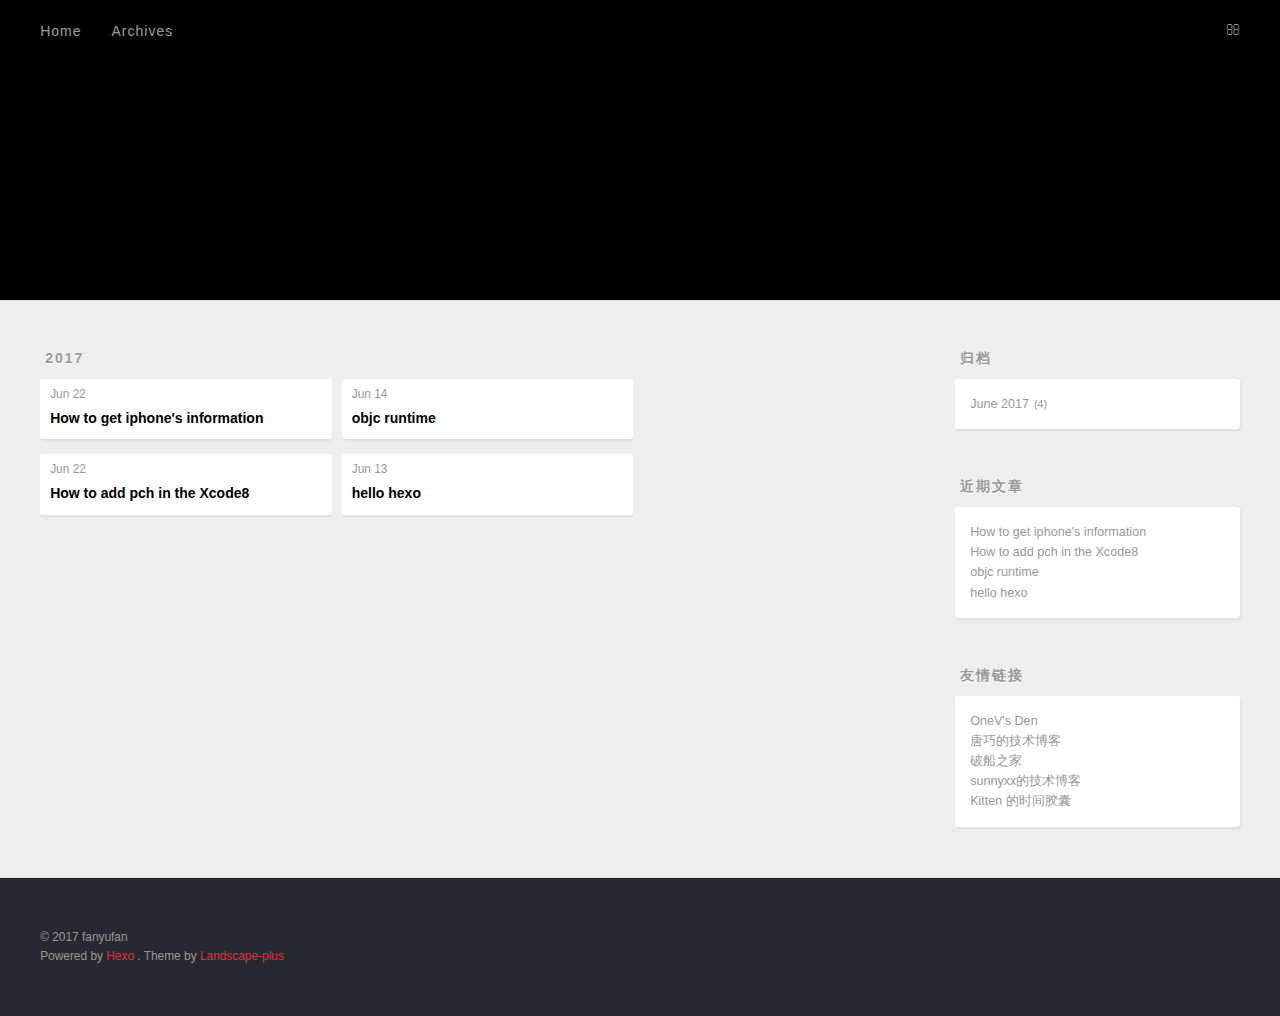
==== archives/index.html @ a4177730 "Site updated: 2017-07-05 15:27:33" ====
<!DOCTYPE html>
<html>
<head>
  <meta charset="utf-8">
  
  <title>Archives | Fan&#39;s blog</title>
  <meta name="viewport" content="width=device-width, initial-scale=1, maximum-scale=1">
  <meta property="og:type" content="website">
<meta property="og:title" content="Fan&#39;s blog">
<meta property="og:url" content="http://www.baidu.com/archives/index.html">
<meta property="og:site_name" content="Fan&#39;s blog">
<meta name="twitter:card" content="summary">
<meta name="twitter:title" content="Fan&#39;s blog">
  
    <link rel="alternative" href="/atom.xml" title="Fan&#39;s blog" type="application/atom+xml">
  
  
    <link rel="icon" href="/favicon2.jpg">
  
  <link rel="stylesheet" href="/css/style.css">
  <!--[if lt IE 9]><script src="//cdnjs.cloudflare.com/ajax/libs/html5shiv/3.7/html5shiv.min.js"></script><![endif]-->
  
</head>
<body>
<div id="container">
  <div id="wrap">
    <header id="header">
  <div id="banner"></div>
  <div id="header-outer" class="outer">
    <div id="header-title" class="inner">
      <h1 id="logo-wrap">
        <a href="/" id="logo">Fan&#39;s blog</a>
      </h1>
      
        <h2 id="subtitle-wrap">
          <a href="/" id="subtitle">Talk is cheap. Show me the code.</a>
        </h2>
      
    </div>
    <div id="header-inner" class="inner">
      <nav id="main-nav">
        <a id="main-nav-toggle" class="nav-icon"></a>
        
          <a class="main-nav-link" href="/">Home</a>
        
          <a class="main-nav-link" href="/archives">Archives</a>
        
      </nav>
      <nav id="sub-nav">
        
          <a id="nav-rss-link" class="nav-icon" href="/atom.xml" title="RSS Feed"></a>
        
        <a id="nav-search-btn" class="nav-icon" title="Search"></a>
      </nav>
      <div id="search-form-wrap">
        <form action="//www.baidu.com/baidu" method="get" accept-charset="utf-8" class="search-form">
          <input type="search" name="word" maxlength="20" class="search-form-input" placeholder="Search">
          <input type="submit" value="" class="search-form-submit">
          <input name=tn type=hidden value="bds">
          <input name=cl type=hidden value="3">
          <input name=ct type=hidden value="2097152">
          <input type="hidden" name="si" value="www.baidu.com">
        </form>
      </div>
    </div>
  </div>
</header>
    <div class="outer">
      <section id="main">
  
  
    
    
      
      
      <section class="archives-wrap">
        <div class="archive-year-wrap">
          <a href="/archives/2017" class="archive-year">2017</a>
        </div>
        <div class="archives">
    
    <article class="archive-article archive-type-post">
  <div class="archive-article-inner">
    <header class="archive-article-header">
      <a href="/2017/06/22/How-to-get-iphone-s-information/" class="archive-article-date">
  <time datetime="2017-06-22T03:17:20.000Z" itemprop="datePublished">Jun 22</time>
</a>
      
  
    <h1 itemprop="name">
      <a class="archive-article-title" href="/2017/06/22/How-to-get-iphone-s-information/">How to get iphone&#39;s information</a>
    </h1>
  

    </header>
  </div>
</article>
  
    
    
    <article class="archive-article archive-type-post">
  <div class="archive-article-inner">
    <header class="archive-article-header">
      <a href="/2017/06/22/How-to-add-pch-in-the-Xcode8/" class="archive-article-date">
  <time datetime="2017-06-22T01:52:47.000Z" itemprop="datePublished">Jun 22</time>
</a>
      
  
    <h1 itemprop="name">
      <a class="archive-article-title" href="/2017/06/22/How-to-add-pch-in-the-Xcode8/">How to add pch in the Xcode8</a>
    </h1>
  

    </header>
  </div>
</article>
  
    
    
    <article class="archive-article archive-type-post">
  <div class="archive-article-inner">
    <header class="archive-article-header">
      <a href="/2017/06/14/objc-runtime/" class="archive-article-date">
  <time datetime="2017-06-14T03:48:24.000Z" itemprop="datePublished">Jun 14</time>
</a>
      
  
    <h1 itemprop="name">
      <a class="archive-article-title" href="/2017/06/14/objc-runtime/">objc runtime</a>
    </h1>
  

    </header>
  </div>
</article>
  
    
    
    <article class="archive-article archive-type-post">
  <div class="archive-article-inner">
    <header class="archive-article-header">
      <a href="/2017/06/13/hello-hexo/" class="archive-article-date">
  <time datetime="2017-06-13T04:10:25.000Z" itemprop="datePublished">Jun 13</time>
</a>
      
  
    <h1 itemprop="name">
      <a class="archive-article-title" href="/2017/06/13/hello-hexo/">hello hexo</a>
    </h1>
  

    </header>
  </div>
</article>
  
  
    </div></section>
  

</section>
      
      <aside id="sidebar">
  
    
  
    
  
    
  
    
  <div class="widget-wrap">
    <h3 class="widget-title">归档</h3>
    <div class="widget">
      <ul class="archive-list"><li class="archive-list-item"><a class="archive-list-link" href="/archives/2017/06/">June 2017</a><span class="archive-list-count">4</span></li></ul>
    </div>
  </div>

  
    
  <div class="widget-wrap">
    <h3 class="widget-title">近期文章</h3>
    <div class="widget">
      <ul>
        
          <li>
            <a href="/2017/06/22/How-to-get-iphone-s-information/">How to get iphone&#39;s information</a>
          </li>
        
          <li>
            <a href="/2017/06/22/How-to-add-pch-in-the-Xcode8/">How to add pch in the Xcode8</a>
          </li>
        
          <li>
            <a href="/2017/06/14/objc-runtime/">objc runtime</a>
          </li>
        
          <li>
            <a href="/2017/06/13/hello-hexo/">hello hexo</a>
          </li>
        
      </ul>
    </div>
  </div>

  
    
  <div class="widget-wrap">
    <h3 class="widget-title">友情链接</h3>
    <div class="widget">
      <ul>
        
          <li>
            <a href="https://onevcat.com/" target="_blank">OneV&#39;s Den</a>
          </li>
        
          <li>
            <a href="http://blog.devtang.com/" target="_blank">唐巧的技术博客</a>
          </li>
        
          <li>
            <a href="http://beyondvincent.com/" target="_blank">破船之家</a>
          </li>
        
          <li>
            <a href="http://blog.sunnyxx.com/" target="_blank">sunnyxx的技术博客</a>
          </li>
        
          <li>
            <a href="http://kittenyang.com/" target="_blank">Kitten 的时间胶囊</a>
          </li>
        
      </ul>
    </div>
  </div>

  
</aside>
      
    </div>
    <footer id="footer">
  
  <div class="outer">
    <div id="footer-info" class="inner">
      &copy; 2017 fanyufan<br>
      Powered by <a href="//hexo.io/" target="_blank">Hexo</a>
      .
      Theme by <a href="https://github.com/xiangming/landscape-plus" target="_blank">Landscape-plus</a>
    </div>
  </div>
</footer>
  </div>
  <nav id="mobile-nav">
  
    <a href="/" class="mobile-nav-link">Home</a>
  
    <a href="/archives" class="mobile-nav-link">Archives</a>
  
</nav>
  <!-- totop start -->
<div id="totop">
<a title="返回顶部"><img src="/img/scrollup.png"/></a>
</div>

<!-- totop end -->

<!-- 多说公共js代码 start -->
<script type="text/javascript">
var duoshuoQuery = {short_name:"reqianduan"};
  (function() {
    var ds = document.createElement('script');
    ds.type = 'text/javascript';ds.async = true;
    ds.src = (document.location.protocol == 'https:' ? 'https:' : 'http:') + '//static.duoshuo.com/embed.js';
    ds.charset = 'UTF-8';
    (document.getElementsByTagName('head')[0]
     || document.getElementsByTagName('body')[0]).appendChild(ds);
  })();
  </script>
<!-- 多说公共js代码 end -->


<!-- 百度分享 start -->

<!-- 百度分享 end -->

<script src="//cdnjs.cloudflare.com/ajax/libs/jquery/1.11.1/jquery.min.js"></script>




<script src="/js/script.js"></script>

</div>
</body>
</html>
---- css/style.css ----
body {
  zoom: 1;
  width: 100%;
}
body:before,
body:after {
  content: "";
  display: table;
}
body:after {
  clear: both;
}
html,
body,
div,
span,
applet,
object,
iframe,
h1,
h2,
h3,
h4,
h5,
h6,
p,
blockquote,
pre,
a,
abbr,
acronym,
address,
big,
cite,
code,
del,
dfn,
em,
img,
ins,
kbd,
q,
s,
samp,
small,
strike,
strong,
sub,
sup,
tt,
var,
dl,
dt,
dd,
ol,
ul,
li,
fieldset,
form,
label,
legend,
table,
caption,
tbody,
tfoot,
thead,
tr,
th,
td {
  margin: 0;
  padding: 0;
  border: 0;
  outline: 0;
  font-weight: inherit;
  font-style: inherit;
  font-family: inherit;
  font-size: 100%;
  vertical-align: baseline;
}
body {
  line-height: 1;
  color: #000;
  background: #fff;
}
ol,
ul {
  list-style: none;
}
table {
  border-collapse: separate;
  border-spacing: 0;
  vertical-align: middle;
}
caption,
th,
td {
  text-align: left;
  font-weight: normal;
  vertical-align: middle;
}
a img {
  border: none;
}
input,
button {
  margin: 0;
  padding: 0;
}
input::-moz-focus-inner,
button::-moz-focus-inner {
  border: 0;
  padding: 0;
}
@font-face {
  font-family: FontAwesome;
  font-style: normal;
  font-weight: normal;
  src: url("fonts/fontawesome-webfont.eot?v=#4.0.3");
  src: url("fonts/fontawesome-webfont.eot?#iefix&v=#4.0.3") format("embedded-opentype"), url("fonts/fontawesome-webfont.woff?v=#4.0.3") format("woff"), url("fonts/fontawesome-webfont.ttf?v=#4.0.3") format("truetype"), url("fonts/fontawesome-webfont.svg#fontawesomeregular?v=#4.0.3") format("svg");
}
html,
body,
#container {
  height: 100%;
}
body {
  background: #eee;
  font: 14px/1.6em "Microsoft Yahei", "Helvetica Neue", Helvetica, Arial, sans-serif;
  -webkit-text-size-adjust: 100%;
}
.outer {
  zoom: 1;
  max-width: 1220px;
  margin: 0 auto;
  padding: 0 10px;
}
.outer:before,
.outer:after {
  content: "";
  display: table;
}
.outer:after {
  clear: both;
}
.inner {
  display: inline;
  float: left;
  width: 98.33333333333333%;
  margin: 0 0.833333333333333%;
}
.left,
.alignleft {
  float: left;
}
.right,
.alignright {
  float: right;
}
.clear {
  clear: both;
}
#container {
  position: relative;
}
.mobile-nav-on {
  overflow: hidden;
}
#wrap {
  height: 100%;
  width: 100%;
  position: absolute;
  top: 0;
  left: 0;
  -webkit-transition: 0.2s ease-out;
  -moz-transition: 0.2s ease-out;
  -o-transition: 0.2s ease-out;
  -ms-transition: 0.2s ease-out;
  transition: 0.2s ease-out;
  z-index: 1;
  background: #eee;
}
.mobile-nav-on #wrap {
  left: 280px;
}
@media screen and (min-width: 768px) {
  #main {
    display: inline;
    float: left;
    width: 73.33333333333333%;
    margin: 0 0.833333333333333%;
  }
}
.article-date,
.article-category-link,
.archive-year,
.widget-title {
  text-decoration: none;
  text-transform: uppercase;
  letter-spacing: 2px;
  color: #999;
  margin-bottom: 1em;
  margin-left: 5px;
  line-height: 1em;
  text-shadow: 0 1px #fff;
  font-weight: bold;
}
.article-inner,
.archive-article-inner {
  background: #fff;
  -webkit-box-shadow: 1px 2px 3px #ddd;
  box-shadow: 1px 2px 3px #ddd;
  border-radius: 3px;
}
.article-entry h1,
.widget h1,
.article-entry h2,
.widget h2,
.article-entry h3,
.widget h3,
.article-entry h4,
.widget h4,
.article-entry h5,
.widget h5,
.article-entry h6,
.widget h6 {
  font-weight: bold;
  color: #000;
  font-family: "Droid Serif", Georgia, Serif;
}
.article-entry h1 a,
.widget h1 a,
.article-entry h2 a,
.widget h2 a,
.article-entry h3 a,
.widget h3 a,
.article-entry h4 a,
.widget h4 a,
.article-entry h5 a,
.widget h5 a,
.article-entry h6 a,
.widget h6 a {
  color: #000;
  text-decoration: none;
}
.article-entry h1 a:hover,
.widget h1 a:hover,
.article-entry h2 a:hover,
.widget h2 a:hover,
.article-entry h3 a:hover,
.widget h3 a:hover,
.article-entry h4 a:hover,
.widget h4 a:hover,
.article-entry h5 a:hover,
.widget h5 a:hover,
.article-entry h6 a:hover,
.widget h6 a:hover {
  color: #e32d40;
}
.article-entry h2,
.widget h2,
.article-entry h3,
.widget h3,
.article-entry h4,
.widget h4,
.article-entry h5,
.widget h5,
.article-entry h6,
.widget h6 {
  font-weight: 600;
  margin-bottom: 10px;
}
.article-entry h1,
.widget h1 {
  font-size: 2em;
}
.article-entry h2,
.widget h2 {
  font-size: 1.5em;
}
.article-entry h3,
.widget h3 {
  font-size: 1.3em;
}
.article-entry h4,
.widget h4 {
  font-size: 1.2em;
}
.article-entry h5,
.widget h5 {
  font-size: 1em;
}
.article-entry h6,
.widget h6 {
  font-size: 1em;
  color: #999;
}
.article-entry hr,
.widget hr {
  border: 1px dashed #ddd;
}
.article-entry strong,
.widget strong {
  font-weight: bold;
}
.article-entry em,
.widget em,
.article-entry cite,
.widget cite {
  font-style: italic;
}
.article-entry sup,
.widget sup,
.article-entry sub,
.widget sub {
  font-size: 0.75em;
  line-height: 0;
  position: relative;
  vertical-align: baseline;
}
.article-entry sup,
.widget sup {
  top: -0.5em;
}
.article-entry sub,
.widget sub {
  bottom: -0.2em;
}
.article-entry small,
.widget small {
  font-size: 0.85em;
}
.article-entry acronym,
.widget acronym,
.article-entry abbr,
.widget abbr {
  border-bottom: 1px dotted;
}
.article-entry ul,
.widget ul,
.article-entry ol,
.widget ol,
.article-entry dl,
.widget dl {
  margin: 0 20px;
  line-height: 1.6em;
}
.article-entry ul ul,
.widget ul ul,
.article-entry ol ul,
.widget ol ul,
.article-entry ul ol,
.widget ul ol,
.article-entry ol ol,
.widget ol ol {
  margin-top: 0;
  margin-bottom: 0;
}
.article-entry ul,
.widget ul {
  list-style: disc;
}
.article-entry ol,
.widget ol {
  list-style: decimal;
}
.article-entry dt,
.widget dt {
  font-weight: bold;
}
#header {
  height: 300px;
  position: relative;
  border-bottom: 1px solid #ddd;
}
#header:before,
#header:after {
  content: "";
  position: absolute;
  left: 0;
  right: 0;
  height: 40px;
}
#header:before {
  top: 0;
  background: -webkit-linear-gradient(rgba(0,0,0,0.2), transparent);
  background: -moz-linear-gradient(rgba(0,0,0,0.2), transparent);
  background: -o-linear-gradient(rgba(0,0,0,0.2), transparent);
  background: -ms-linear-gradient(rgba(0,0,0,0.2), transparent);
  background: linear-gradient(rgba(0,0,0,0.2), transparent);
}
#header:after {
  bottom: 0;
  background: -webkit-linear-gradient(transparent, rgba(0,0,0,0.2));
  background: -moz-linear-gradient(transparent, rgba(0,0,0,0.2));
  background: -o-linear-gradient(transparent, rgba(0,0,0,0.2));
  background: -ms-linear-gradient(transparent, rgba(0,0,0,0.2));
  background: linear-gradient(transparent, rgba(0,0,0,0.2));
}
#header-outer {
  height: 100%;
  position: relative;
}
#header-inner {
  position: relative;
  overflow: hidden;
}
#banner {
  position: absolute;
  top: 0;
  left: 0;
  width: 100%;
  height: 100%;
  background: url("images/banner.jpg") center #000;
  -webkit-background-size: cover;
  -moz-background-size: cover;
  background-size: cover;
  z-index: -1;
}
#header-title {
  text-align: center;
  height: 40px;
  position: absolute;
  top: 50%;
  left: 0;
  margin-top: -20px;
}
#logo,
#subtitle {
  text-decoration: none;
  color: #fff;
  font-weight: 300;
  text-shadow: 0 1px 4px rgba(0,0,0,0.3);
  display: none;
}
#logo {
  font-size: 40px;
  line-height: 40px;
  letter-spacing: 2px;
  background: #e32d40;
  padding: 5px 10px;
  border-radius: 5px;
}
#subtitle {
  font-size: 16px;
  line-height: 16px;
  letter-spacing: 1px;
  color: #687e91;
}
#subtitle-wrap {
  margin-top: 16px;
}
#main-nav {
  float: left;
  margin-left: -15px;
}
.nav-icon,
.main-nav-link {
  float: left;
  color: #fff;
  opacity: 0.6;
  -ms-filter: "progid:DXImageTransform.Microsoft.Alpha(Opacity=60)";
  filter: alpha(opacity=60);
  text-decoration: none;
  text-shadow: 0 1px rgba(0,0,0,0.2);
  -webkit-transition: opacity 0.2s;
  -moz-transition: opacity 0.2s;
  -o-transition: opacity 0.2s;
  -ms-transition: opacity 0.2s;
  transition: opacity 0.2s;
  display: block;
  padding: 20px 15px;
}
.nav-icon:hover,
.main-nav-link:hover {
  opacity: 1;
  -ms-filter: none;
  filter: none;
}
.nav-icon {
  font-family: FontAwesome;
  text-align: center;
  font-size: 14px;
  width: 14px;
  height: 14px;
  padding: 20px 15px;
  position: relative;
  cursor: pointer;
}
.main-nav-link {
  font-weight: 300;
  letter-spacing: 1px;
}
@media screen and (max-width: 479px) {
  .main-nav-link {
    display: none;
  }
}
#main-nav-toggle {
  display: none;
}
#main-nav-toggle:before {
  content: "\f0c9";
}
@media screen and (max-width: 479px) {
  #main-nav-toggle {
    display: block;
  }
}
#sub-nav {
  float: right;
  margin-right: -15px;
}
#nav-rss-link:before {
  content: "\f09e";
}
#nav-search-btn:before {
  content: "\f002";
}
#search-form-wrap {
  position: absolute;
  top: 15px;
  width: 150px;
  height: 30px;
  right: -150px;
  opacity: 0;
  -ms-filter: "progid:DXImageTransform.Microsoft.Alpha(Opacity=0)";
  filter: alpha(opacity=0);
  -webkit-transition: 0.2s ease-out;
  -moz-transition: 0.2s ease-out;
  -o-transition: 0.2s ease-out;
  -ms-transition: 0.2s ease-out;
  transition: 0.2s ease-out;
}
#search-form-wrap.on {
  opacity: 1;
  -ms-filter: none;
  filter: none;
  right: 0;
}
@media screen and (max-width: 479px) {
  #search-form-wrap {
    width: 100%;
    right: -100%;
  }
}
.search-form {
  position: absolute;
  top: 0;
  left: 0;
  right: 0;
  background: #fff;
  padding: 5px 15px;
  border-radius: 15px;
  -webkit-box-shadow: 0 0 10px rgba(0,0,0,0.3);
  box-shadow: 0 0 10px rgba(0,0,0,0.3);
}
.search-form-input {
  border: none;
  background: none;
  color: #000;
  width: 100%;
  font: 13px "Microsoft Yahei", "Helvetica Neue", Helvetica, Arial, sans-serif;
  outline: none;
}
.search-form-input::-webkit-search-results-decoration,
.search-form-input::-webkit-search-cancel-button {
  -webkit-appearance: none;
}
.search-form-submit {
  position: absolute;
  top: 50%;
  right: 10px;
  margin-top: -7px;
  font: 13px FontAwesome;
  border: none;
  background: none;
  color: #bbb;
  cursor: pointer;
}
.search-form-submit:hover,
.search-form-submit:focus {
  color: #777;
}
.article {
  margin: 50px 0;
}
.article-inner {
  overflow: hidden;
}
.article-meta {
  zoom: 1;
}
.article-meta:before,
.article-meta:after {
  content: "";
  display: table;
}
.article-meta:after {
  clear: both;
}
.article-date {
  float: left;
}
.article-category {
  float: left;
  line-height: 1em;
  color: #ccc;
  text-shadow: 0 1px #fff;
  margin-left: 8px;
}
.article-category:before {
  content: "\2022";
}
.article-category-link {
  margin: 0 12px 1em;
}
.article-header {
  padding: 20px 20px 0;
}
.article-title {
  text-decoration: none;
  font-size: 2em;
  font-weight: bold;
  color: #000;
  line-height: 1.1em;
  -webkit-transition: color 0.2s;
  -moz-transition: color 0.2s;
  -o-transition: color 0.2s;
  -ms-transition: color 0.2s;
  transition: color 0.2s;
}
a.article-title:hover {
  color: #e32d40;
}
.article-entry {
  zoom: 1;
  color: #000;
  padding: 0 20px;
}
.article-entry:before,
.article-entry:after {
  content: "";
  display: table;
}
.article-entry:after {
  clear: both;
}
.article-entry p,
.article-entry table {
  line-height: 1.6em;
  margin: 1.6em 0;
}
.article-entry h1,
.article-entry h2,
.article-entry h3,
.article-entry h4,
.article-entry h5,
.article-entry h6 {
  font-weight: bold;
}
.article-entry h1,
.article-entry h2,
.article-entry h3,
.article-entry h4,
.article-entry h5,
.article-entry h6 {
  line-height: 1.1em;
  margin: 1.1em 0;
}
.article-entry a {
  color: #e32d40;
  text-decoration: none;
}
.article-entry a:hover {
  text-decoration: underline;
}
.article-entry ul,
.article-entry ol,
.article-entry dl {
  margin-top: 1.6em;
  margin-bottom: 1.6em;
}
.article-entry img,
.article-entry video {
  max-width: 100%;
  height: auto;
  display: block;
  margin: auto;
}
.article-entry iframe {
  border: none;
}
.article-entry table {
  width: 100%;
  border-collapse: collapse;
  border-spacing: 0;
}
.article-entry th {
  font-weight: bold;
  border-bottom: 3px solid #ddd;
  padding-bottom: 0.5em;
}
.article-entry td {
  border-bottom: 1px solid #ddd;
  padding: 10px 0;
}
.article-entry blockquote {
  font-family: "Droid Serif", Georgia, Serif;
  margin: 1.6em 0;
  padding: 0 0.8em;
  border-left: 4px solid #ddd;
  color: #777;
}
.article-entry blockquote footer {
  font-size: 14px;
  margin: 1.6em 0;
  font-family: "Microsoft Yahei", "Helvetica Neue", Helvetica, Arial, sans-serif;
}
.article-entry blockquote footer cite:before {
  content: "—";
  padding: 0 0.5em;
}
.article-entry .pullquote {
  text-align: left;
  width: 45%;
  margin: 0;
}
.article-entry .pullquote.left {
  margin-left: 0.5em;
  margin-right: 1em;
}
.article-entry .pullquote.right {
  margin-right: 0.5em;
  margin-left: 1em;
}
.article-entry .caption {
  color: #999;
  display: block;
  font-size: 0.9em;
  margin-top: 0.5em;
  position: relative;
  text-align: center;
}
.article-entry .video-container {
  position: relative;
  padding-top: 56.25%;
  height: 0;
  overflow: hidden;
}
.article-entry .video-container iframe,
.article-entry .video-container object,
.article-entry .video-container embed {
  position: absolute;
  top: 0;
  left: 0;
  width: 100%;
  height: 100%;
  margin-top: 0;
}
.article-more-link a {
  display: inline-block;
  line-height: 1em;
  padding: 6px 15px;
  border-radius: 15px;
  background: #eee;
  color: #999;
  text-shadow: 0 1px #fff;
  text-decoration: none;
}
.article-more-link a:hover {
  background: #e32d40;
  color: #fff;
  text-decoration: none;
  text-shadow: 0 1px #c01a2b;
}
.article-footer {
  zoom: 1;
  font-size: 0.85em;
  line-height: 1.6em;
  border-top: 2px solid #ddd;
  padding-top: 1.6em;
  margin: 0 20px 20px;
}
.article-footer:before,
.article-footer:after {
  content: "";
  display: table;
}
.article-footer:after {
  clear: both;
}
.article-footer a {
  color: #999;
  text-decoration: none;
}
.article-footer a:hover {
  color: #000;
}
.article-tag-list-item {
  float: left;
  margin-right: 10px;
}
.article-tag-list-link:before {
  content: "#";
}
.article-comment-link {
  float: right;
}
.article-comment-link:before {
  content: "\f075";
  font-family: FontAwesome;
  padding-right: 8px;
}
.article-share-link {
  cursor: pointer;
  float: right;
  margin-left: 20px;
}
.article-share-link:before {
  content: "\f064";
  font-family: FontAwesome;
  padding-right: 6px;
}
#article-nav {
  zoom: 1;
  position: relative;
}
#article-nav:before,
#article-nav:after {
  content: "";
  display: table;
}
#article-nav:after {
  clear: both;
}
@media screen and (min-width: 768px) {
  #article-nav {
    margin: 50px 0;
  }
  #article-nav:before {
    width: 8px;
    height: 8px;
    position: absolute;
    top: 50%;
    left: 50%;
    margin-top: -4px;
    margin-left: -4px;
    content: "";
    border-radius: 50%;
    background: #ddd;
    -webkit-box-shadow: 0 1px 2px #fff;
    box-shadow: 0 1px 2px #fff;
  }
}
.article-nav-link-wrap {
  text-decoration: none;
  text-shadow: 0 1px #fff;
  color: #999;
  -webkit-box-sizing: border-box;
  -moz-box-sizing: border-box;
  box-sizing: border-box;
  margin-top: 50px;
  text-align: center;
  display: block;
}
.article-nav-link-wrap:hover {
  color: #000;
}
@media screen and (min-width: 768px) {
  .article-nav-link-wrap {
    width: 50%;
    margin-top: 0;
  }
}
@media screen and (min-width: 768px) {
  #article-nav-newer {
    float: left;
    text-align: right;
    padding-right: 20px;
  }
}
@media screen and (min-width: 768px) {
  #article-nav-older {
    float: right;
    text-align: left;
    padding-left: 20px;
  }
}
.article-nav-caption {
  text-transform: uppercase;
  letter-spacing: 2px;
  color: #ddd;
  line-height: 1em;
  font-weight: bold;
}
#article-nav-newer .article-nav-caption {
  margin-right: -2px;
}
.article-nav-title {
  font-size: 0.85em;
  line-height: 1.6em;
  margin-top: 0.5em;
}
.article-share-box {
  position: absolute;
  display: none;
  background: #fff;
  -webkit-box-shadow: 1px 2px 10px rgba(0,0,0,0.2);
  box-shadow: 1px 2px 10px rgba(0,0,0,0.2);
  border-radius: 3px;
  margin-left: -145px;
  overflow: hidden;
  z-index: 1;
}
.article-share-box.on {
  display: block;
}
.article-share-input {
  width: 100%;
  background: none;
  -webkit-box-sizing: border-box;
  -moz-box-sizing: border-box;
  box-sizing: border-box;
  font: 14px "Microsoft Yahei", "Helvetica Neue", Helvetica, Arial, sans-serif;
  padding: 0 15px;
  color: #000;
  outline: none;
  border: 1px solid #ddd;
  border-radius: 3px 3px 0 0;
  height: 36px;
  line-height: 36px;
}
.article-share-links {
  zoom: 1;
  background: #eee;
}
.article-share-links:before,
.article-share-links:after {
  content: "";
  display: table;
}
.article-share-links:after {
  clear: both;
}
.article-share-weibo,
.article-share-weixin,
.article-share-qq,
.article-share-renren,
.article-share-more,
.article-share-twitter,
.article-share-facebook,
.article-share-pinterest,
.article-share-google {
  width: 50px;
  height: 50px;
  display: block;
  float: left;
  position: relative;
  color: #999;
  text-shadow: 0 1px #fff;
  cursor: pointer;
}
.article-share-weibo:before,
.article-share-weixin:before,
.article-share-qq:before,
.article-share-renren:before,
.article-share-more:before,
.article-share-twitter:before,
.article-share-facebook:before,
.article-share-pinterest:before,
.article-share-google:before {
  font-size: 20px;
  font-family: FontAwesome;
  width: 20px;
  height: 20px;
  position: absolute;
  top: 50%;
  left: 50%;
  margin-top: -10px;
  margin-left: -10px;
  text-align: center;
}
.article-share-weibo:hover,
.article-share-weixin:hover,
.article-share-qq:hover,
.article-share-renren:hover,
.article-share-more:hover,
.article-share-twitter:hover,
.article-share-facebook:hover,
.article-share-pinterest:hover,
.article-share-google:hover {
  color: #fff;
}
.article-share-weibo:before {
  content: "\f18a";
}
.article-share-weibo:hover {
  background: #d44137;
  text-shadow: 0 1px #b02f26;
}
.article-share-weixin:before {
  content: "\f1d7";
}
.article-share-weixin:hover {
  background: #38ad5a;
  text-shadow: 0 1px #2d8a48;
}
.article-share-qq:before {
  content: "\f1d6";
}
.article-share-qq:hover {
  background: #39b2e2;
  text-shadow: 0 1px #1d96c5;
}
.article-share-renren:before {
  content: "\f18b";
}
.article-share-renren:hover {
  background: #105ba3;
  text-shadow: 0 1px #0d4982;
}
.article-share-more:before {
  content: "\f067";
}
.article-share-more:hover {
  background: #333;
  text-shadow: 0 1px #292929;
}
.article-share-twitter:before {
  content: "\f099";
}
.article-share-twitter:hover {
  background: #00aced;
  text-shadow: 0 1px #008abe;
}
.article-share-facebook:before {
  content: "\f09a";
}
.article-share-facebook:hover {
  background: #3b5998;
  text-shadow: 0 1px #2f477a;
}
.article-share-pinterest:before {
  content: "\f0d2";
}
.article-share-pinterest:hover {
  background: #cb2027;
  text-shadow: 0 1px #a21a1f;
}
.article-share-google:before {
  content: "\f0d5";
}
.article-share-google:hover {
  background: #dd4b39;
  text-shadow: 0 1px #be3221;
}
.article-gallery {
  background: #000;
  position: relative;
}
.article-gallery-photos {
  position: relative;
  overflow: hidden;
}
.article-gallery-img {
  display: none;
  max-width: 100%;
}
.article-gallery-img:first-child {
  display: block;
}
.article-gallery-img.loaded {
  position: absolute;
  display: block;
}
.article-gallery-img img {
  display: block;
  max-width: 100%;
  margin: 0 auto;
}
#comments {
  background: #fff;
  -webkit-box-shadow: 1px 2px 3px #ddd;
  box-shadow: 1px 2px 3px #ddd;
  padding: 20px;
  border: 1px solid #ddd;
  border-radius: 3px;
  margin: 50px 0;
}
#comments a {
  color: #e32d40;
}
.archives-wrap {
  margin: 50px 0;
}
.archives {
  zoom: 1;
}
.archives:before,
.archives:after {
  content: "";
  display: table;
}
.archives:after {
  clear: both;
}
.archive-year-wrap {
  margin-bottom: 1em;
  line-height: 1em;
}
.archives {
  -webkit-column-gap: 10px;
  -moz-column-gap: 10px;
  column-gap: 10px;
}
@media screen and (min-width: 480px) and (max-width: 767px) {
  .archives {
    -webkit-column-count: 2;
    -moz-column-count: 2;
    column-count: 2;
  }
}
@media screen and (min-width: 768px) {
  .archives {
    -webkit-column-count: 3;
    -moz-column-count: 3;
    column-count: 3;
  }
}
.archive-article {
  -webkit-column-break-inside: avoid;
  page-break-inside: avoid;
  overflow: hidden;
  break-inside: avoid-column;
}
.archive-article-inner {
  padding: 10px;
  margin-bottom: 15px;
}
.archive-article-title {
  text-decoration: none;
  font-weight: bold;
  color: #000;
  -webkit-transition: color 0.2s;
  -moz-transition: color 0.2s;
  -o-transition: color 0.2s;
  -ms-transition: color 0.2s;
  transition: color 0.2s;
  line-height: 1.6em;
}
.archive-article-title:hover {
  color: #e32d40;
}
.archive-article-footer {
  margin-top: 1em;
}
.archive-article-date {
  color: #999;
  text-decoration: none;
  font-size: 0.85em;
  line-height: 1em;
  margin-bottom: 0.5em;
  display: block;
}
#page-nav {
  zoom: 1;
  margin: 50px auto;
  background: #fff;
  -webkit-box-shadow: 1px 2px 3px #ddd;
  box-shadow: 1px 2px 3px #ddd;
  border: 1px solid #ddd;
  border-radius: 3px;
  text-align: center;
  color: #999;
  overflow: hidden;
}
#page-nav:before,
#page-nav:after {
  content: "";
  display: table;
}
#page-nav:after {
  clear: both;
}
#page-nav a,
#page-nav span {
  padding: 10px 20px;
  line-height: 1;
  height: 2ex;
}
#page-nav a {
  color: #999;
  text-decoration: none;
}
#page-nav a:hover {
  background: #999;
  color: #fff;
}
#page-nav .prev {
  float: left;
}
#page-nav .next {
  float: right;
}
#page-nav .page-number {
  display: inline-block;
}
@media screen and (max-width: 479px) {
  #page-nav .page-number {
    display: none;
  }
}
#page-nav .current {
  color: #000;
  font-weight: bold;
}
#page-nav .space {
  color: #ddd;
}
#footer {
  background: #262a30;
  padding: 50px 0;
  border-top: 1px solid #ddd;
  color: #999;
}
#footer a {
  color: #e32d40;
  text-decoration: none;
}
#footer a:hover {
  text-decoration: underline;
}
#footer-info {
  line-height: 1.6em;
  font-size: 0.85em;
}
.article-entry pre,
.article-entry .highlight {
  background: #272822;
  margin: 0 -20px;
  padding: 15px 20px;
  border-style: solid;
  border-color: #ddd;
  border-width: 1px 0;
  overflow: auto;
  color: #f8f8f2;
  line-height: 22.400000000000002px;
}
.article-entry .highlight .gutter pre,
.article-entry .gist .gist-file .gist-data .line-numbers {
  color: #666;
  font-size: 0.85em;
}
.article-entry pre,
.article-entry code {
  font-family: "Source Code Pro", Consolas, Monaco, Menlo, Consolas, monospace;
}
.article-entry code {
  background: #f0f0f0;
  text-shadow: 0 1px #fff;
  font-size: 0.85em;
  padding: 0 0.3em;
  border: 1px solid #dcdcdc;
  border-radius: 3px;
}
.article-entry pre code {
  background: none;
  text-shadow: none;
  padding: 0;
  border: none;
}
.article-entry .highlight pre {
  border: none;
  margin: 0;
  padding: 0;
}
.article-entry .highlight table {
  margin: 0;
  width: auto;
}
.article-entry .highlight td {
  border: none;
  padding: 0;
}
.article-entry .highlight figcaption {
  zoom: 1;
  font-size: 0.85em;
  color: #75715e;
  line-height: 1em;
  margin-bottom: 1em;
}
.article-entry .highlight figcaption:before,
.article-entry .highlight figcaption:after {
  content: "";
  display: table;
}
.article-entry .highlight figcaption:after {
  clear: both;
}
.article-entry .highlight figcaption a {
  float: right;
}
.article-entry .highlight .gutter pre {
  text-align: right;
  padding-right: 20px;
}
.article-entry .highlight .line {
  height: 22.400000000000002px;
}
.article-entry .gist {
  margin: 0 -20px;
  border-style: solid;
  border-color: #ddd;
  border-width: 1px 0;
  background: #272822;
  padding: 15px 20px 15px 0;
}
.article-entry .gist .gist-file {
  border: none;
  font-family: "Source Code Pro", Consolas, Monaco, Menlo, Consolas, monospace;
  margin: 0;
}
.article-entry .gist .gist-file .gist-data {
  background: none;
  border: none;
}
.article-entry .gist .gist-file .gist-data .line-numbers {
  background: none;
  border: none;
  padding: 0 20px 0 0;
}
.article-entry .gist .gist-file .gist-data .line-data {
  padding: 0 !important;
}
.article-entry .gist .gist-file .highlight {
  margin: 0;
  padding: 0;
  border: none;
}
.article-entry .gist .gist-file .gist-meta {
  background: #272822;
  color: #75715e;
  font: 0.85em "Microsoft Yahei", "Helvetica Neue", Helvetica, Arial, sans-serif;
  text-shadow: 0 0;
  padding: 0;
  margin-top: 1em;
  margin-left: 20px;
}
.article-entry .gist .gist-file .gist-meta a {
  color: #e32d40;
  font-weight: normal;
}
.article-entry .gist .gist-file .gist-meta a:hover {
  text-decoration: underline;
}
pre .comment,
pre .preprocessor {
  color: #75715e;
}
pre .tag {
  color: #f8f8f2;
}
pre .title,
pre .variable,
pre .regexp,
pre .ruby .constant,
pre .xml .tag .title,
pre .xml .pi,
pre .xml .doctype,
pre .html .doctype,
pre .css .id,
pre .css .class,
pre .css .pseudo {
  color: #f92672;
}
pre .number,
pre .built_in,
pre .literal,
pre .constant {
  color: #ae81ff;
}
pre .params {
  color: #fd971f;
}
pre .class,
pre .ruby .class .title,
pre .css .rules .attribute,
pre .attribute {
  color: #a6e22e;
}
pre .string,
pre .value,
pre .inheritance,
pre .header,
pre .ruby .symbol,
pre .xml .cdata {
  color: #e6db74;
}
pre .css .hexcolor {
  color: #a1efe4;
}
pre .function,
pre .python .decorator,
pre .python .title,
pre .ruby .function .title,
pre .ruby .title .keyword,
pre .perl .sub,
pre .javascript .title,
pre .coffeescript .title {
  color: #66d9ef;
}
pre .keyword,
pre .javascript .function {
  color: #66d9ef;
}
@media screen and (max-width: 479px) {
  #mobile-nav {
    position: absolute;
    top: 0;
    left: 0;
    width: 280px;
    height: 100%;
    background: #191919;
    border-right: 1px solid #fff;
  }
}
@media screen and (max-width: 479px) {
  .mobile-nav-link {
    display: block;
    color: #999;
    text-decoration: none;
    padding: 15px 20px;
    font-weight: bold;
  }
  .mobile-nav-link:hover {
    color: #fff;
  }
}
#totop {
  position: fixed;
  display: none;
  z-index: 9999;
  bottom: 5em;
  right: 1em;
  cursor: pointer;
}
@media tabletmax {
  #totop {
    display: none !important;
  }
}
@media screen and (min-width: 768px) {
  #sidebar {
    display: inline;
    float: left;
    width: 23.333333333333332%;
    margin: 0 0.833333333333333%;
  }
}
.widget-wrap {
  margin: 50px 0;
}
.widget {
  color: #777;
  text-shadow: 0 1px #fff;
  background: #fff;
  -webkit-box-shadow: 1px 2px 3px #ddd;
  box-shadow: 1px 2px 3px #ddd;
  padding: 15px;
  border-radius: 3px;
}
.widget a {
  color: #999;
  text-decoration: none;
}
.widget a:hover {
  text-decoration: underline;
  color: #e32d40;
}
.widget ul ul,
.widget ol ul,
.widget dl ul,
.widget ul ol,
.widget ol ol,
.widget dl ol,
.widget ul dl,
.widget ol dl,
.widget dl dl {
  margin-left: 15px;
  list-style: disc;
}
.widget {
  line-height: 1.6em;
  word-wrap: break-word;
  font-size: 0.9em;
}
.widget ul,
.widget ol {
  list-style: none;
  margin: 0;
}
.widget ul ul,
.widget ol ul,
.widget ul ol,
.widget ol ol {
  margin: 0 20px;
}
.widget ul ul,
.widget ol ul {
  list-style: disc;
}
.widget ul ol,
.widget ol ol {
  list-style: decimal;
}
.category-list-count,
.tag-list-count,
.archive-list-count {
  padding-left: 5px;
  color: #999;
  font-size: 0.85em;
}
.category-list-count:before,
.tag-list-count:before,
.archive-list-count:before {
  content: "(";
}
.category-list-count:after,
.tag-list-count:after,
.archive-list-count:after {
  content: ")";
}
.tagcloud a {
  margin-right: 5px;
}
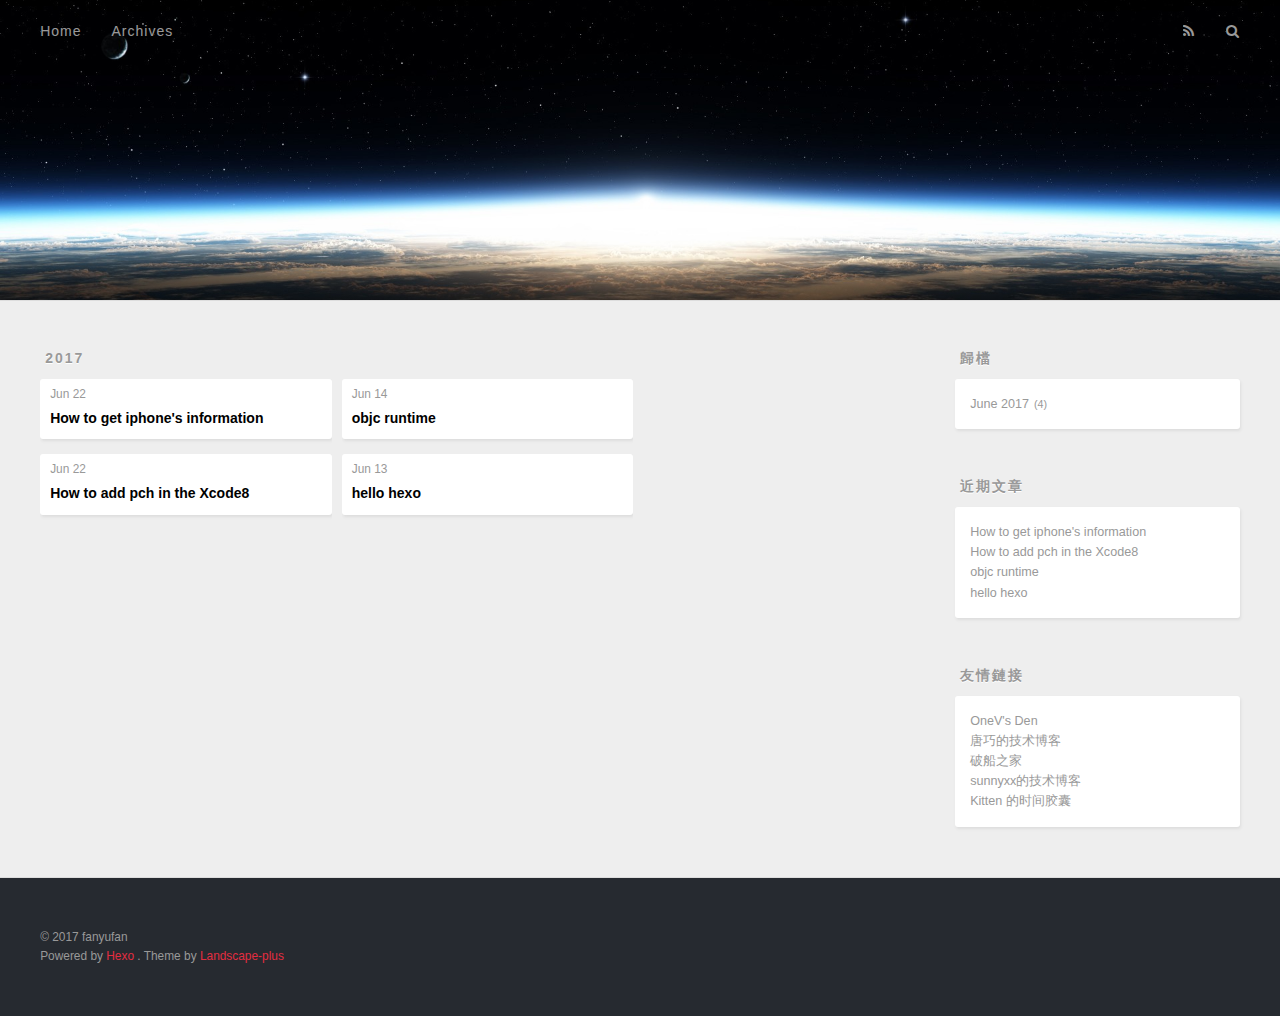
==== commit 99534da8: "Site updated: 2017-07-05 16:03:25" ====
--- a/archives/index.html
+++ b/archives/index.html
@@ -16,7 +16,7 @@
     <link rel="alternative" href="/atom.xml" title="Fan&#39;s blog" type="application/atom+xml">
   
   
-    <link rel="icon" href="/favicon2.jpg">
+    <link rel="icon" href="/favicon.jpg">
   
   <link rel="stylesheet" href="/css/style.css">
   <!--[if lt IE 9]><script src="//cdnjs.cloudflare.com/ajax/libs/html5shiv/3.7/html5shiv.min.js"></script><![endif]-->
@@ -170,7 +170,7 @@
   
     
   <div class="widget-wrap">
-    <h3 class="widget-title">归档</h3>
+    <h3 class="widget-title">歸檔</h3>
     <div class="widget">
       <ul class="archive-list"><li class="archive-list-item"><a class="archive-list-link" href="/archives/2017/06/">June 2017</a><span class="archive-list-count">4</span></li></ul>
     </div>
@@ -206,7 +206,7 @@
   
     
   <div class="widget-wrap">
-    <h3 class="widget-title">友情链接</h3>
+    <h3 class="widget-title">友情鏈接</h3>
     <div class="widget">
       <ul>
         
@@ -259,7 +259,7 @@
 </nav>
   <!-- totop start -->
 <div id="totop">
-<a title="返回顶部"><img src="/img/scrollup.png"/></a>
+<a title="返回頂部"><img src="/img/scrollup.png"/></a>
 </div>
 
 <!-- totop end -->
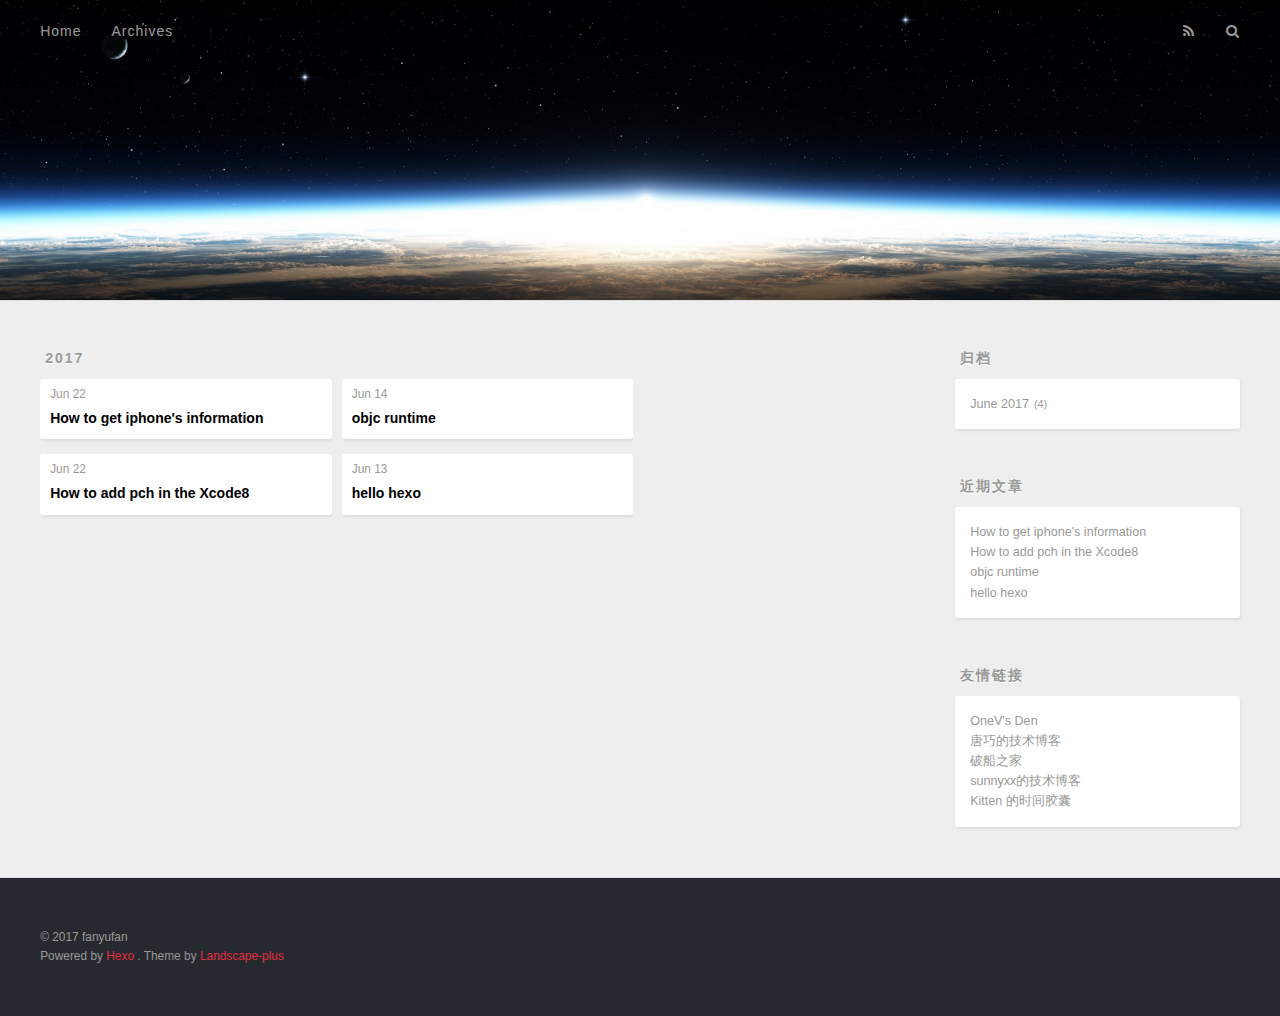
==== commit 35a15e0f: "Site updated: 2017-07-05 16:50:15" ====
--- a/archives/index.html
+++ b/archives/index.html
@@ -16,7 +16,7 @@
     <link rel="alternative" href="/atom.xml" title="Fan&#39;s blog" type="application/atom+xml">
   
   
-    <link rel="icon" href="/favicon.jpg">
+    <link rel="icon" href="/img/favicon.jpg">
   
   <link rel="stylesheet" href="/css/style.css">
   <!--[if lt IE 9]><script src="//cdnjs.cloudflare.com/ajax/libs/html5shiv/3.7/html5shiv.min.js"></script><![endif]-->
@@ -170,7 +170,7 @@
   
     
   <div class="widget-wrap">
-    <h3 class="widget-title">歸檔</h3>
+    <h3 class="widget-title">归档</h3>
     <div class="widget">
       <ul class="archive-list"><li class="archive-list-item"><a class="archive-list-link" href="/archives/2017/06/">June 2017</a><span class="archive-list-count">4</span></li></ul>
     </div>
@@ -206,7 +206,7 @@
   
     
   <div class="widget-wrap">
-    <h3 class="widget-title">友情鏈接</h3>
+    <h3 class="widget-title">友情链接</h3>
     <div class="widget">
       <ul>
         
@@ -259,7 +259,7 @@
 </nav>
   <!-- totop start -->
 <div id="totop">
-<a title="返回頂部"><img src="/img/scrollup.png"/></a>
+<a title="返回顶部"><img src="/img/scrollup.png"/></a>
 </div>
 
 <!-- totop end -->
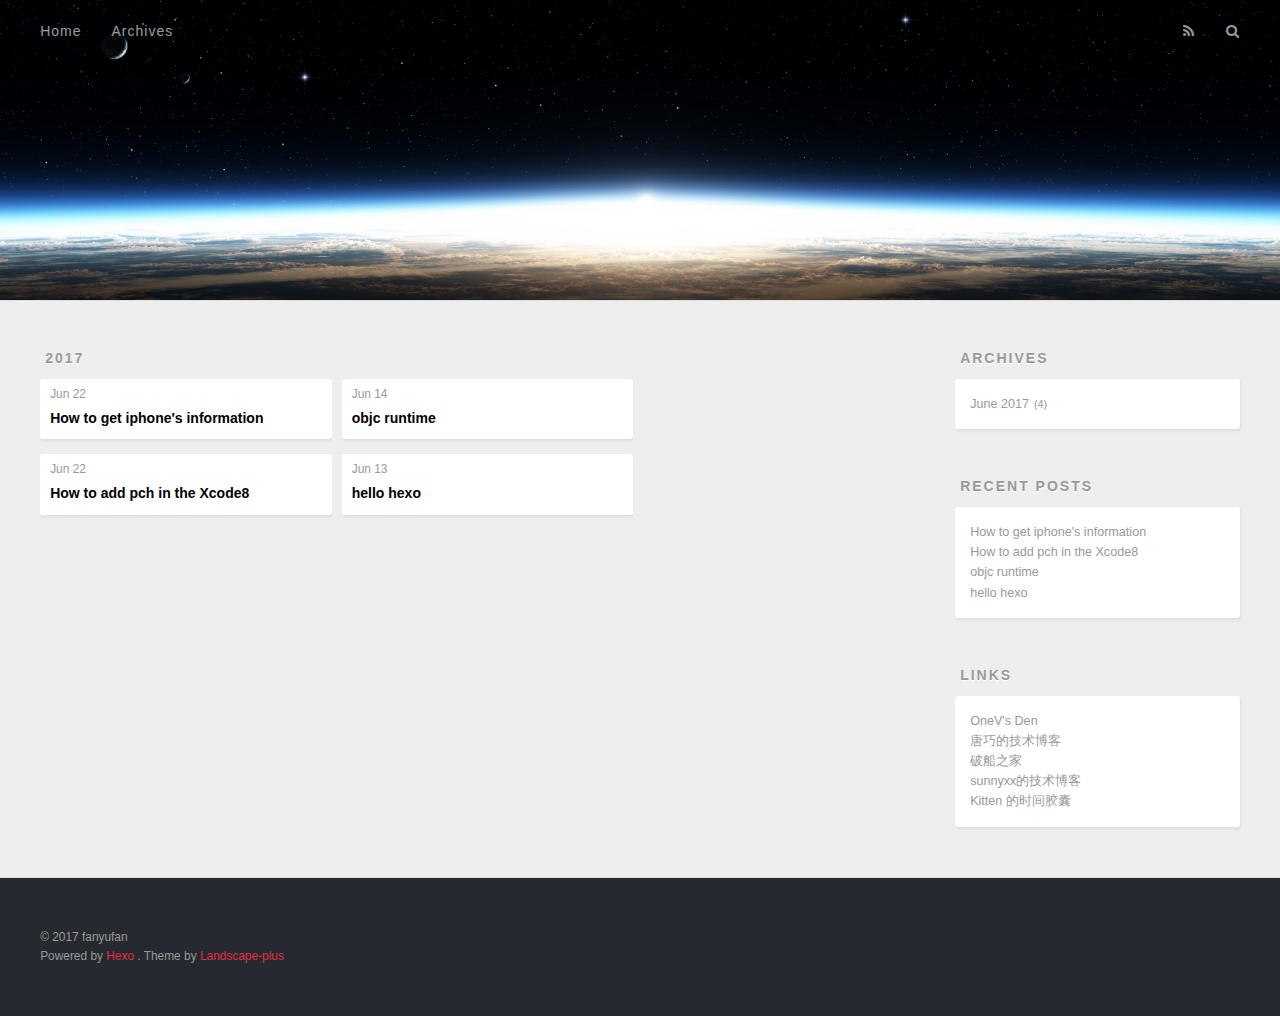
==== commit 24c1e435: "Site updated: 2017-07-06 17:20:08" ====
--- a/archives/index.html
+++ b/archives/index.html
@@ -170,7 +170,7 @@
   
     
   <div class="widget-wrap">
-    <h3 class="widget-title">归档</h3>
+    <h3 class="widget-title">Archives</h3>
     <div class="widget">
       <ul class="archive-list"><li class="archive-list-item"><a class="archive-list-link" href="/archives/2017/06/">June 2017</a><span class="archive-list-count">4</span></li></ul>
     </div>
@@ -179,7 +179,7 @@
   
     
   <div class="widget-wrap">
-    <h3 class="widget-title">近期文章</h3>
+    <h3 class="widget-title">Recent Posts</h3>
     <div class="widget">
       <ul>
         
@@ -206,7 +206,7 @@
   
     
   <div class="widget-wrap">
-    <h3 class="widget-title">友情链接</h3>
+    <h3 class="widget-title">Links</h3>
     <div class="widget">
       <ul>
         
@@ -259,24 +259,22 @@
 </nav>
   <!-- totop start -->
 <div id="totop">
-<a title="返回顶部"><img src="/img/scrollup.png"/></a>
+<a title="totop"><img src="/img/scrollup.png"/></a>
 </div>
 
 <!-- totop end -->
 
-<!-- 多说公共js代码 start -->
-<script type="text/javascript">
-var duoshuoQuery = {short_name:"reqianduan"};
-  (function() {
-    var ds = document.createElement('script');
-    ds.type = 'text/javascript';ds.async = true;
-    ds.src = (document.location.protocol == 'https:' ? 'https:' : 'http:') + '//static.duoshuo.com/embed.js';
-    ds.charset = 'UTF-8';
-    (document.getElementsByTagName('head')[0]
-     || document.getElementsByTagName('body')[0]).appendChild(ds);
+<script>
+  var disqus_shortname = 'fanyufan';
+  
+  (function(){
+    var dsq = document.createElement('script');
+    dsq.type = 'text/javascript';
+    dsq.async = true;
+    dsq.src = '//' + disqus_shortname + '.disqus.com/count.js';
+    (document.getElementsByTagName('head')[0] || document.getElementsByTagName('body')[0]).appendChild(dsq);
   })();
-  </script>
-<!-- 多说公共js代码 end -->
+</script>
 
 
 <!-- 百度分享 start -->
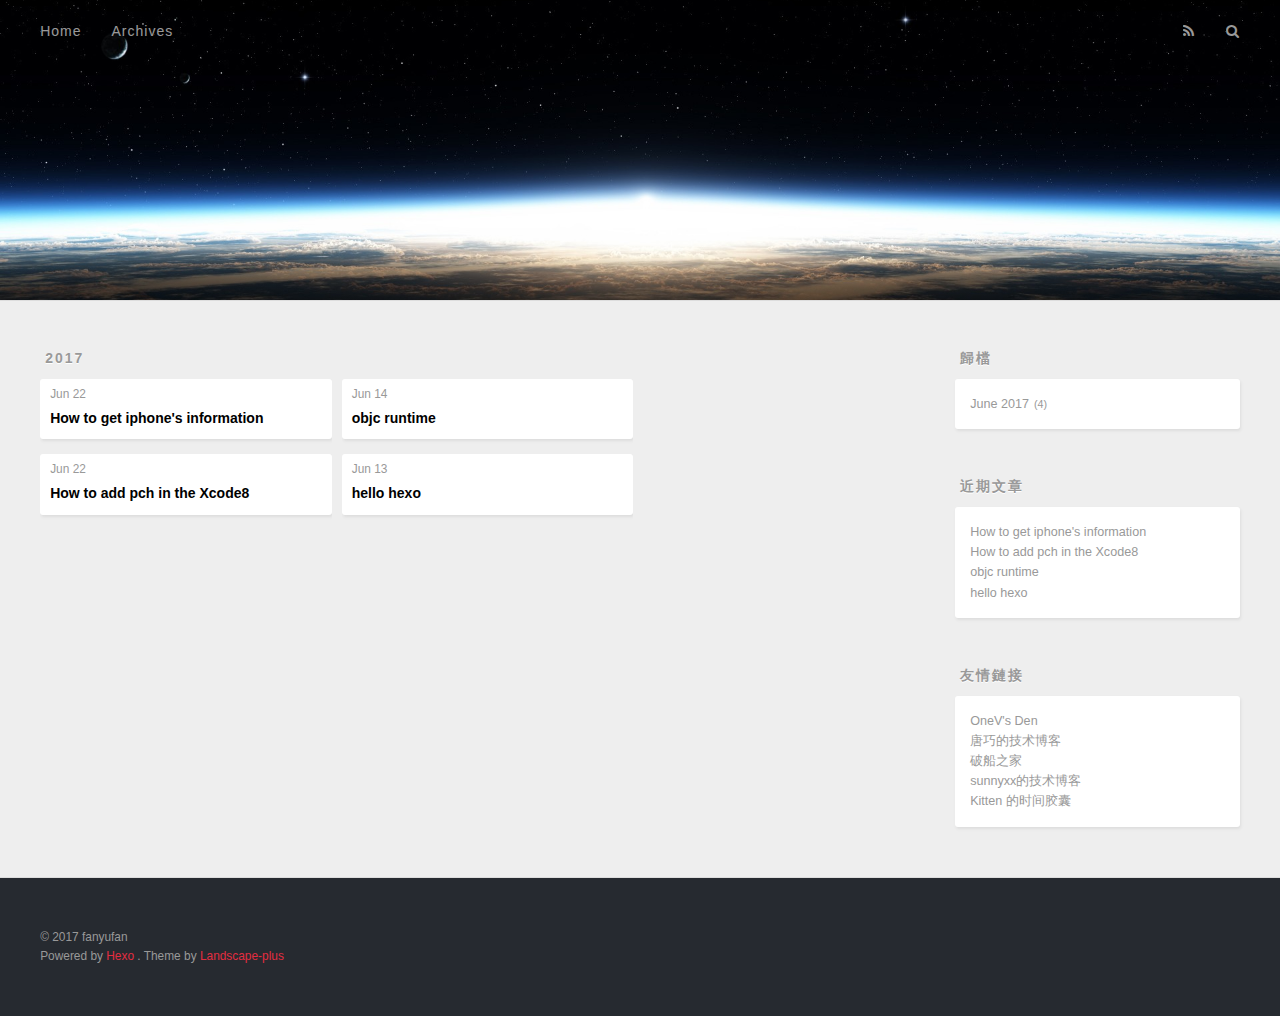
==== commit 8df1f2e5: "Site updated: 2017-07-06 17:53:08" ====
--- a/archives/index.html
+++ b/archives/index.html
@@ -8,7 +8,7 @@
   <meta name="viewport" content="width=device-width, initial-scale=1, maximum-scale=1">
   <meta property="og:type" content="website">
 <meta property="og:title" content="Fan&#39;s blog">
-<meta property="og:url" content="http://www.baidu.com/archives/index.html">
+<meta property="og:url" content="https://fanyufan.github.io/archives/index.html">
 <meta property="og:site_name" content="Fan&#39;s blog">
 <meta name="twitter:card" content="summary">
 <meta name="twitter:title" content="Fan&#39;s blog">
@@ -60,7 +60,7 @@
           <input name=tn type=hidden value="bds">
           <input name=cl type=hidden value="3">
           <input name=ct type=hidden value="2097152">
-          <input type="hidden" name="si" value="www.baidu.com">
+          <input type="hidden" name="si" value="fanyufan.github.io">
         </form>
       </div>
     </div>
@@ -170,7 +170,7 @@
   
     
   <div class="widget-wrap">
-    <h3 class="widget-title">Archives</h3>
+    <h3 class="widget-title">歸檔</h3>
     <div class="widget">
       <ul class="archive-list"><li class="archive-list-item"><a class="archive-list-link" href="/archives/2017/06/">June 2017</a><span class="archive-list-count">4</span></li></ul>
     </div>
@@ -179,7 +179,7 @@
   
     
   <div class="widget-wrap">
-    <h3 class="widget-title">Recent Posts</h3>
+    <h3 class="widget-title">近期文章</h3>
     <div class="widget">
       <ul>
         
@@ -206,7 +206,7 @@
   
     
   <div class="widget-wrap">
-    <h3 class="widget-title">Links</h3>
+    <h3 class="widget-title">友情鏈接</h3>
     <div class="widget">
       <ul>
         
@@ -259,7 +259,7 @@
 </nav>
   <!-- totop start -->
 <div id="totop">
-<a title="totop"><img src="/img/scrollup.png"/></a>
+<a title="返回頂部"><img src="/img/scrollup.png"/></a>
 </div>
 
 <!-- totop end -->
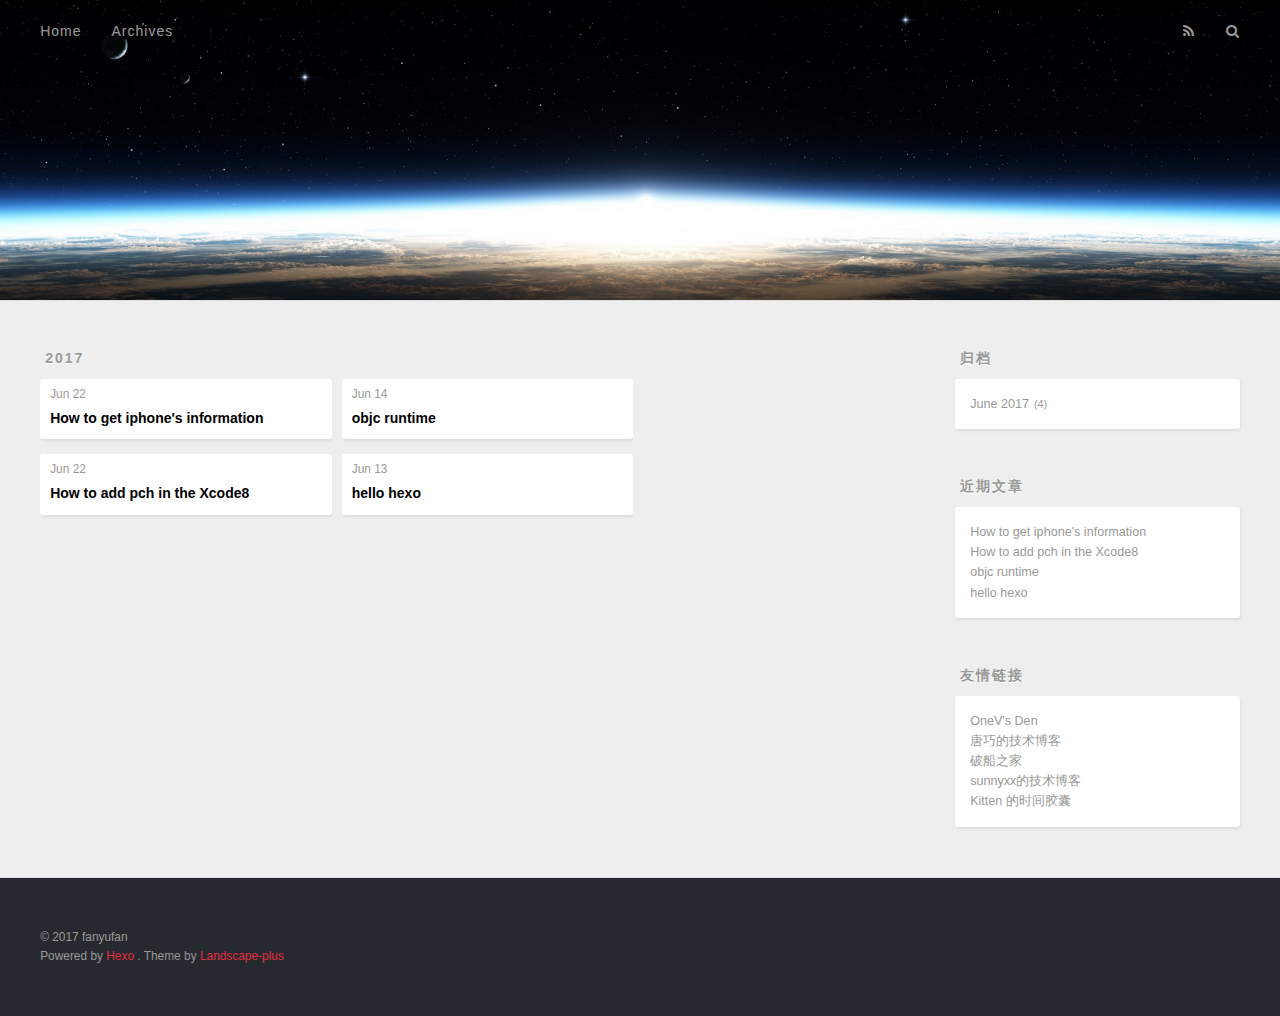
==== commit 6e946e63: "Site updated: 2017-07-06 18:45:44" ====
--- a/archives/index.html
+++ b/archives/index.html
@@ -170,7 +170,7 @@
   
     
   <div class="widget-wrap">
-    <h3 class="widget-title">歸檔</h3>
+    <h3 class="widget-title">归档</h3>
     <div class="widget">
       <ul class="archive-list"><li class="archive-list-item"><a class="archive-list-link" href="/archives/2017/06/">June 2017</a><span class="archive-list-count">4</span></li></ul>
     </div>
@@ -206,7 +206,7 @@
   
     
   <div class="widget-wrap">
-    <h3 class="widget-title">友情鏈接</h3>
+    <h3 class="widget-title">友情链接</h3>
     <div class="widget">
       <ul>
         
@@ -259,7 +259,7 @@
 </nav>
   <!-- totop start -->
 <div id="totop">
-<a title="返回頂部"><img src="/img/scrollup.png"/></a>
+<a title="返回顶部"><img src="/img/scrollup.png"/></a>
 </div>
 
 <!-- totop end -->
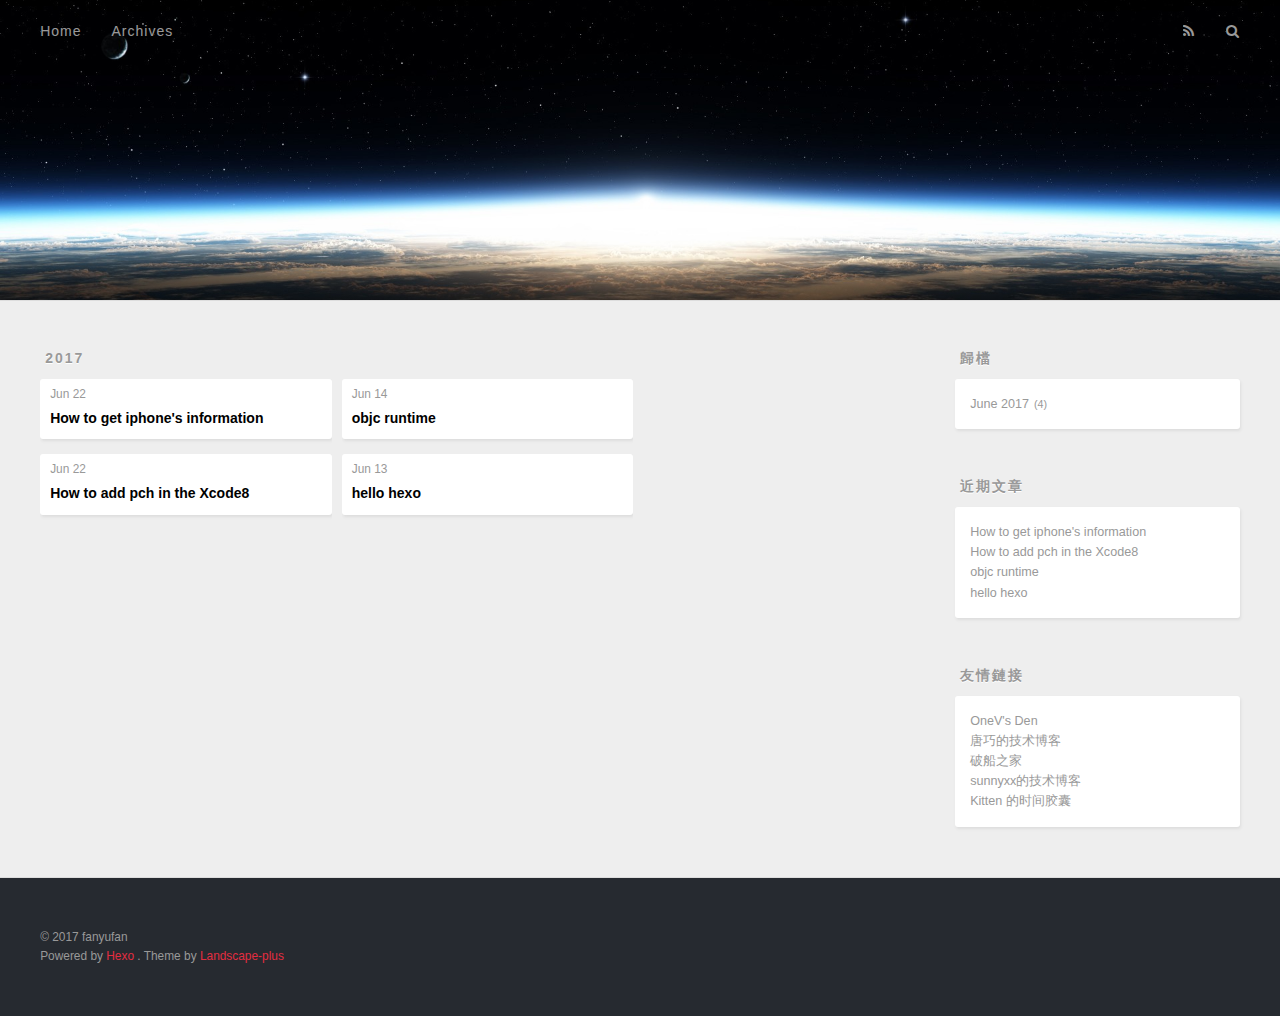
==== commit 239a5daa: "Site updated: 2017-07-06 18:47:25" ====
--- a/archives/index.html
+++ b/archives/index.html
@@ -170,7 +170,7 @@
   
     
   <div class="widget-wrap">
-    <h3 class="widget-title">归档</h3>
+    <h3 class="widget-title">歸檔</h3>
     <div class="widget">
       <ul class="archive-list"><li class="archive-list-item"><a class="archive-list-link" href="/archives/2017/06/">June 2017</a><span class="archive-list-count">4</span></li></ul>
     </div>
@@ -206,7 +206,7 @@
   
     
   <div class="widget-wrap">
-    <h3 class="widget-title">友情链接</h3>
+    <h3 class="widget-title">友情鏈接</h3>
     <div class="widget">
       <ul>
         
@@ -259,7 +259,7 @@
 </nav>
   <!-- totop start -->
 <div id="totop">
-<a title="返回顶部"><img src="/img/scrollup.png"/></a>
+<a title="返回頂部"><img src="/img/scrollup.png"/></a>
 </div>
 
 <!-- totop end -->
